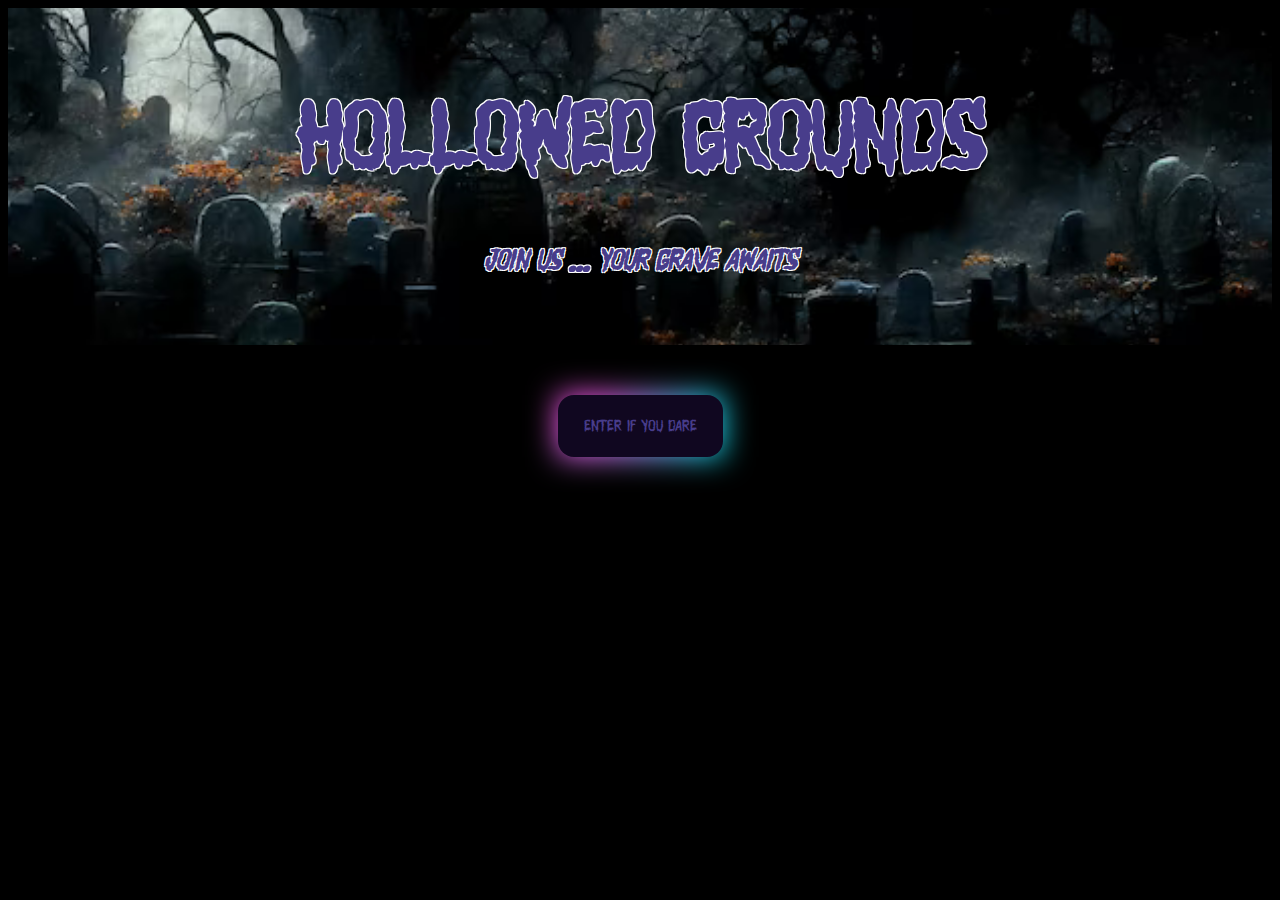
==== index.html @ 54d5e940 "main page, button, etc" ====
<!DOCTYPE html>
<html lang="en">
<head>
    <meta charset="UTF-8">
    <meta name="viewport" content="width=device-width, initial-scale=1.0">
    <title>Hollowed Grounds</title>
    <link rel="stylesheet" type="text/css" href="./assets/style.css" />
</head>
<body>
    <div class="header">
        <br />
        <br />
        <br />
        <br />
        <h1>Hol<span id="spacer-dot">.</span>lowed Grounds</h1>
        <h3>Join us <span id="periods">...</span> your grave awaits</h3>
        <br />
        <br />
    </div>

    <div class="enter-graveyard">
        <button id="enter-button">Enter if you Dare</button>
    </div>
</body>
</html>
---- assets/style.css ----
@font-face {
    font-family: 'SlimeFont'; 
    src: url('./fonts/slimeFont.otf') format('woff2'); /* Modern browsers */
   
  }

body {
    background-color: black;
    
}


.header {
    background-image: url('./images/graveyard.png');
    align-items: center;
    justify-content: center;
    text-align: center;
    background-size: cover;
    background-position: 50%;
    margin-bottom: 50px;
}



h1 {
    font-family: 'SlimeFont';
    font-size: 100px;
    font-weight: bold;
    color: darkslateblue;
    text-align: center;
    justify-content: center;
    margin-bottom: 1px;
    margin-top: 0px;
    text-shadow: 
        -1px -1px 0 #ffffff, /* Top-left shadow (adjust offsets and color) */
         1px -1px 0 #ffffff, /* Top-right shadow (adjust offsets and color) */
        -1px  1px 0 #ffffff, /* Bottom-left shadow (adjust offsets and color) */
         1px  1px 0 #ffffff; /* Bottom-right shadow (adjust offsets and color) */
}

h3 {
    font-family: 'SlimeFont';
    font-style: italic;
    color: darkslateblue;
    text-align: center;
    font-size: 30px;
    margin-bottom: 25px;
    text-shadow: 
        -1px -1px 0 #ffffff, /* Top-left shadow (adjust offsets and color) */
         1px -1px 0 #ffffff, /* Top-right shadow (adjust offsets and color) */
        -1px  1px 0 #ffffff, /* Bottom-left shadow (adjust offsets and color) */
         1px  1px 0 #ffffff; /* Bottom-right shadow (adjust offsets and color) */
}

#spacer-dot {
    font-size: 1px;
    color: darkslateblue;
}

#periods {
    font-family: "SlimeFont";
    font-size: 50px;

}

.enter-graveyard {
    display: flex;
    justify-content: center;
    align-items: center;
}

#enter-button {
    font-family: 'SlimeFont';
    width: 165px;
    height: 62px;
    cursor: pointer;
    color: darkslateblue;
    font-size: 17px;
    border-radius: 1rem;
    border: none;
    position: relative;
    background: #100720;
    transition: 0.1s;
}

#enter-button::after {
    content: '';
    width: 100%;
    height: 100%;
    background-image: radial-gradient(circle 
    farthest-corner at 10% 20%,
    rgba(255,94,247,1) 17.8%, rgba(2,245,255,1) 100.2%
    );
    filter: blur(15px);
    z-index: -1;
    position: absolute;
    left: 0;
    top: 0;
}

#enter-button:active {
    transform: scale(0.9) rotate(3deg);
    background: radial-gradient(circle
    farthest-corner at 10% 20%, rgba(255,94,247,1) 17.8%, rgba(2,245,255,1) 100.2%);
    transition: 0.5s;
}
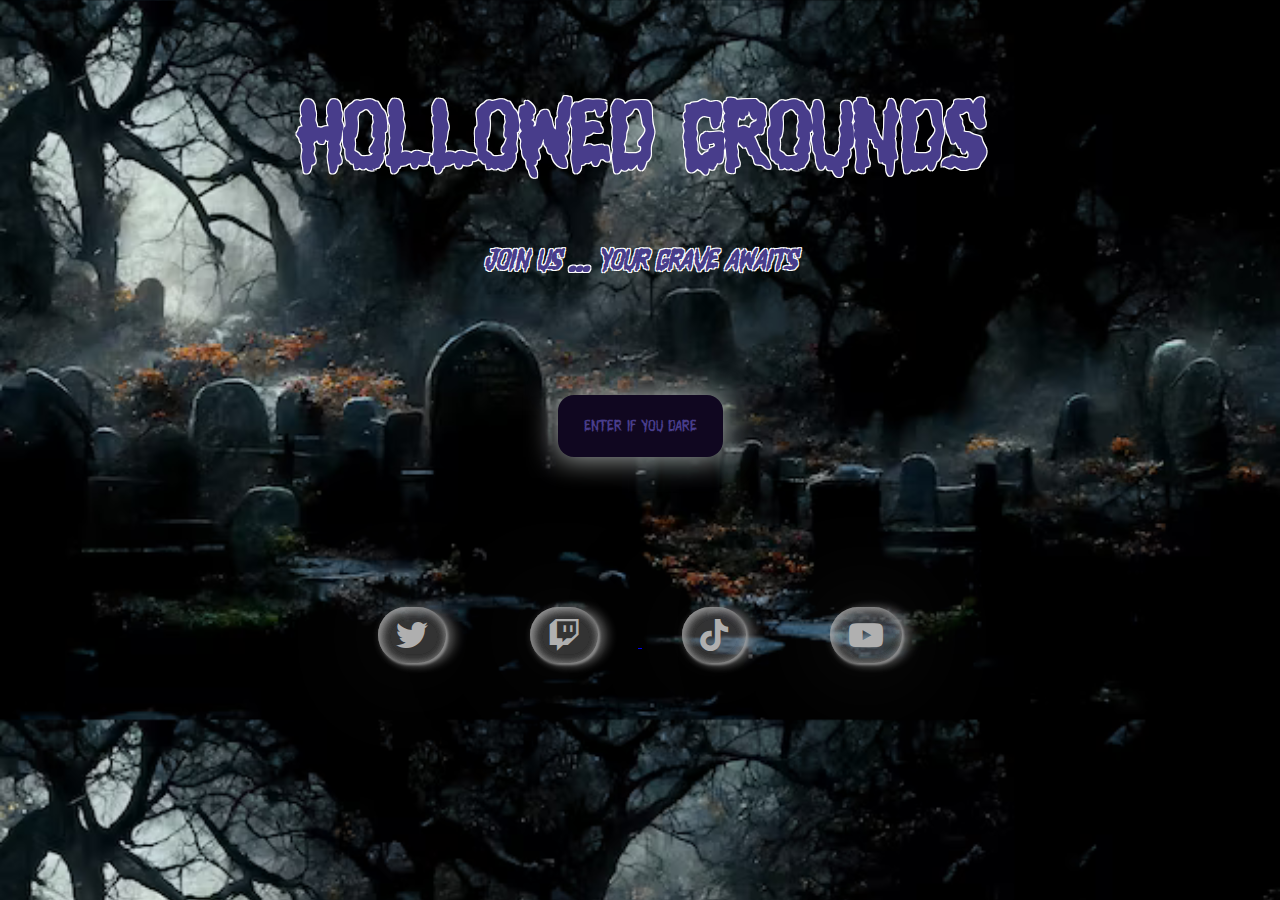
==== commit 804db760: "more main page edits" ====
--- a/index.html
+++ b/index.html
@@ -5,6 +5,8 @@
     <meta name="viewport" content="width=device-width, initial-scale=1.0">
     <title>Hollowed Grounds</title>
     <link rel="stylesheet" type="text/css" href="./assets/style.css" />
+    <link rel="stylesheet" href="https://cdnjs.cloudflare.com/ajax/libs/font-awesome/6.4.0/css/all.min.css" />
+    
 </head>
 <body>
     <div class="header">
@@ -12,7 +14,8 @@
         <br />
         <br />
         <br />
-        <h1>Hol<span id="spacer-dot">.</span>lowed Grounds</h1>
+        <h1>Hol<span id="spacer-dot">.</span>lowed Grounds</h1> 
+        <!-- the above span prevents the two L's from overlapping -->
         <h3>Join us <span id="periods">...</span> your grave awaits</h3>
         <br />
         <br />
@@ -21,5 +24,15 @@
     <div class="enter-graveyard">
         <button id="enter-button">Enter if you Dare</button>
     </div>
+
+
+    <div class="footer">
+        <i class="fa-brands fa-twitter" id='twitter' style="color: #b0b0b0;"></i>
+        <a href="https://www.twitch.tv/hollowedgrounds" target="_blank">
+            <i class="fa-brands fa-twitch" id='twitch' style="color: #b0b0b0;"></i>
+        </a>
+        <i class="fa-brands fa-tiktok" id='tiktok' style="color: #b0b0b0;"></i>
+        <i class="fa-brands fa-youtube" id='youtube' style="color: #b0b0b0;"></i>
+    </div>
 </body>
 </html>--- a/assets/style.css
+++ b/assets/style.css
@@ -5,22 +5,26 @@
   }
 
 body {
-    background-color: black;
-    
+    /* background-color: black; */
+    background-image: url('./images/graveyard.png');
+    background-size: cover;
+    text-align: center;
+    justify-content: center;
 }
 
 
 .header {
-    background-image: url('./images/graveyard.png');
+    
     align-items: center;
     justify-content: center;
     text-align: center;
-    background-size: cover;
-    background-position: 50%;
     margin-bottom: 50px;
 }
 
-
+.footer {
+    /* width: 100px; */
+    margin-top: 150px;
+}
 
 h1 {
     font-family: 'SlimeFont';
@@ -89,7 +93,7 @@
     height: 100%;
     background-image: radial-gradient(circle 
     farthest-corner at 10% 20%,
-    rgba(255,94,247,1) 17.8%, rgba(2,245,255,1) 100.2%
+    rgb(187, 192, 191) 17.8%, rgba(187, 192, 191) 100.2%
     );
     filter: blur(15px);
     z-index: -1;
@@ -101,6 +105,54 @@
 #enter-button:active {
     transform: scale(0.9) rotate(3deg);
     background: radial-gradient(circle
-    farthest-corner at 10% 20%, rgba(255,94,247,1) 17.8%, rgba(2,245,255,1) 100.2%);
+    farthest-corner at 10% 20%, rgb(187, 192, 191) 17.8%, rgba(187, 192, 1191) 100.2%);
     transition: 0.5s;
 }
+
+#youtube, #twitch, #twitter, #tiktok {
+    font-size: 2em; /* Increase the font size for larger icons */
+    background-color: rgba(255, 255, 255, 0.2); /* Smoky-white background */
+    color: #0072ff; /* Set the icon color to neon blue */
+    border-radius: 29px;
+    padding: 12px 18px; /* Decreased padding for closer icon to border */
+    margin: 0 40px;
+    animation: animate 3s linear infinite;
+    text-shadow: 0 0 100px rgba(169, 169, 169, 0.8), 0 0 200px rgba(105, 105, 105, 0.6), 0 0 300px rgba(192, 192, 192, 0.4), 0 0 400px rgba(169, 169, 169, 0.2); /* Light gray to dark gray to dark white colors */
+    box-shadow: 2px 2px 2px rgba(169, 169, 169, 0.4), 10px 1px 12px rgba(169, 169, 169, 0.4), 2px 2px 10px rgba(169, 169, 169, 0.4),
+        2px 2px 3px rgba(169, 169, 169, 0.4), inset 2px 2px 10px rgba(169, 169, 169, 0.4),
+        inset 2px 2px 10px rgba(169, 169, 169, 0.4), inset 2px 2px 10px rgba(169, 169, 169, 0.4), inset 2px 2px 10px rgba(169, 169, 169, 0.4); /* Reduced prominence shadow effect */
+    cursor: pointer;
+}
+
+#twitter {
+    animation-delay: 0.3s;
+}
+
+#twitch {
+    animation-delay: 0.7s;
+}
+
+#youtube {
+    animation-delay: 0.1s;
+}
+
+#tiktok {
+    animation-delay: 0.4s;
+}
+
+@keyframes animate {
+    0% {
+        text-shadow: 0 0 100px rgba(169, 169, 169, 0.8), 0 0 200px rgba(105, 105, 105, 0.6), 0 0 300px rgba(192, 192, 192, 0.4), 0 0 400px rgba(169, 169, 169, 0.2); /* Starting colors (light gray) */
+    }
+    100% {
+        text-shadow: 0 0 100px white, 0 0 200px whitesmoke, 0 0 300px lightgray, 0 0 400px white; /* Ending colors (dark gray to dark white) */
+    }
+}
+
+
+
+
+
+
+
+
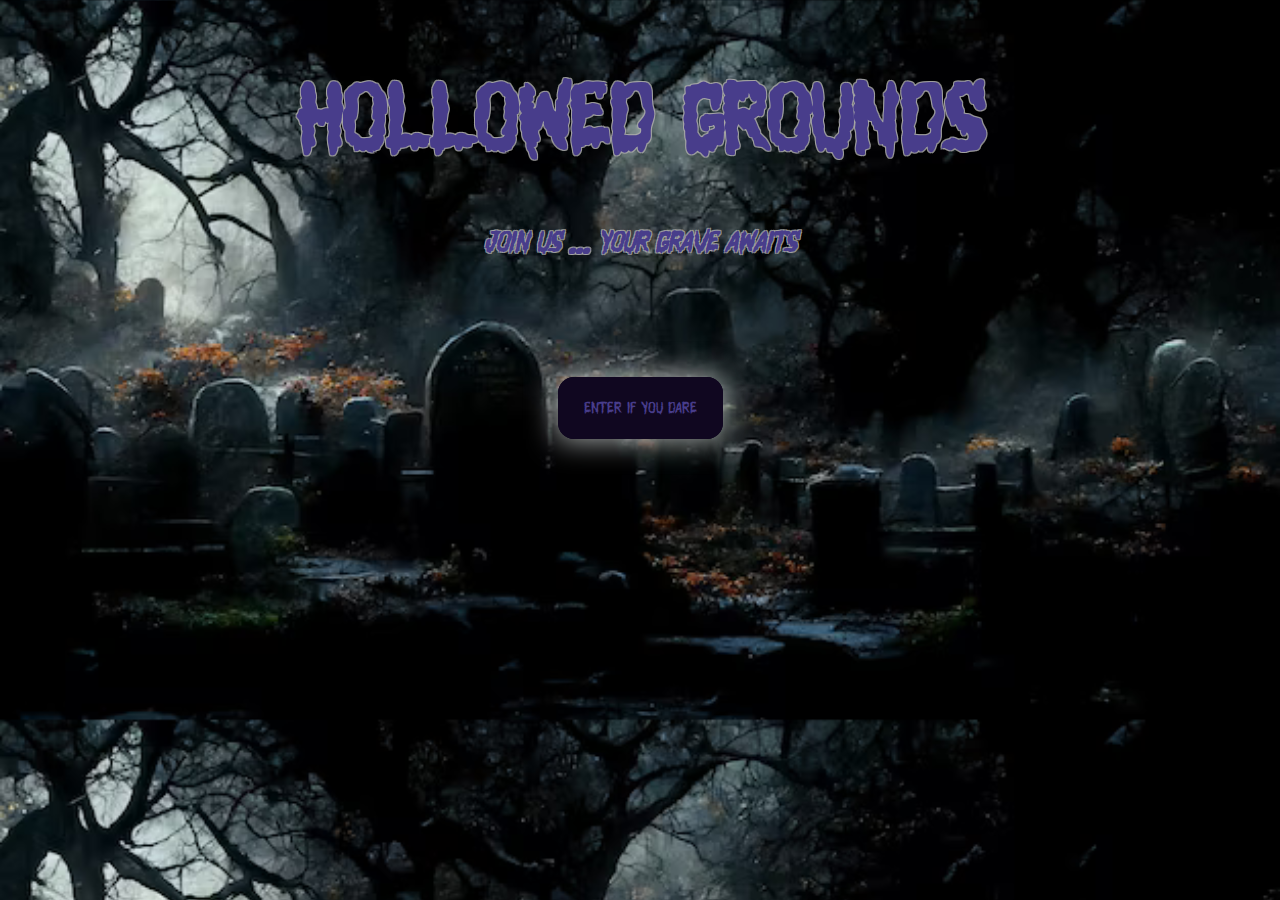
==== commit 2635e1fe: "added more content to new homepage" ====
--- a/index.html
+++ b/index.html
@@ -1,38 +1,33 @@
 <!DOCTYPE html>
 <html lang="en">
-<head>
-    <meta charset="UTF-8">
-    <meta name="viewport" content="width=device-width, initial-scale=1.0">
+  <head>
+    <meta charset="UTF-8" />
+    <meta name="viewport" content="width=device-width, initial-scale=1.0" />
     <title>Hollowed Grounds</title>
     <link rel="stylesheet" type="text/css" href="./assets/style.css" />
-    <link rel="stylesheet" href="https://cdnjs.cloudflare.com/ajax/libs/font-awesome/6.4.0/css/all.min.css" />
-    
-</head>
-<body>
+    <link
+      rel="stylesheet"
+      href="https://cdnjs.cloudflare.com/ajax/libs/font-awesome/6.4.0/css/all.min.css"
+    />
+  </head>
+
+  <body>
     <div class="header">
-        <br />
-        <br />
-        <br />
-        <br />
-        <h1>Hol<span id="spacer-dot">.</span>lowed Grounds</h1> 
-        <!-- the above span prevents the two L's from overlapping -->
-        <h3>Join us <span id="periods">...</span> your grave awaits</h3>
-        <br />
-        <br />
+      <br />
+      <br />
+      <br />
+      <h1>Hol<span id="spacer-dot">.</span>lowed Grounds</h1>
+      <!-- the above span prevents the two L's from overlapping -->
+      <h3>Join us <span id="periods">...</span> your grave awaits</h3>
+      <br />
+      <br />
     </div>
 
     <div class="enter-graveyard">
+      <a href="./homepage.html" id="enter-button-anchor">
         <button id="enter-button">Enter if you Dare</button>
+      </a>
     </div>
-
-
-    <div class="footer">
-        <i class="fa-brands fa-twitter" id='twitter' style="color: #b0b0b0;"></i>
-        <a href="https://www.twitch.tv/hollowedgrounds" target="_blank">
-            <i class="fa-brands fa-twitch" id='twitch' style="color: #b0b0b0;"></i>
-        </a>
-        <i class="fa-brands fa-tiktok" id='tiktok' style="color: #b0b0b0;"></i>
-        <i class="fa-brands fa-youtube" id='youtube' style="color: #b0b0b0;"></i>
-    </div>
-</body>
-</html>+    <script src="./assets/script.js"></script>
+  </body>
+</html>
--- a/assets/style.css
+++ b/assets/style.css
@@ -5,7 +5,6 @@
   }
 
 body {
-    /* background-color: black; */
     background-image: url('./images/graveyard.png');
     background-size: cover;
     text-align: center;
@@ -36,10 +35,10 @@
     margin-bottom: 1px;
     margin-top: 0px;
     text-shadow: 
-        -1px -1px 0 #ffffff, /* Top-left shadow (adjust offsets and color) */
-         1px -1px 0 #ffffff, /* Top-right shadow (adjust offsets and color) */
-        -1px  1px 0 #ffffff, /* Bottom-left shadow (adjust offsets and color) */
-         1px  1px 0 #ffffff; /* Bottom-right shadow (adjust offsets and color) */
+        -1px -1px 0 rgba(169, 169, 169, 0.8), /* Top-left shadow (adjust offsets and color) */
+         1px -1px 0 rgba(169, 169, 169, 0.8), /* Top-right shadow (adjust offsets and color) */
+        -1px  1px 0 rgba(169, 169, 169, 0.8), /* Bottom-left shadow (adjust offsets and color) */
+         1px  1px 0 rgba(169, 169, 169, 0.8); /* Bottom-right shadow (adjust offsets and color) */
 }
 
 h3 {
@@ -50,10 +49,10 @@
     font-size: 30px;
     margin-bottom: 25px;
     text-shadow: 
-        -1px -1px 0 #ffffff, /* Top-left shadow (adjust offsets and color) */
-         1px -1px 0 #ffffff, /* Top-right shadow (adjust offsets and color) */
-        -1px  1px 0 #ffffff, /* Bottom-left shadow (adjust offsets and color) */
-         1px  1px 0 #ffffff; /* Bottom-right shadow (adjust offsets and color) */
+        -1px -1px 0 rgba(169, 169, 169, 0.8), /* Top-left shadow (adjust offsets and color) */
+         1px -1px 0 rgba(169, 169, 169, 0.8), /* Top-right shadow (adjust offsets and color) */
+        -1px  1px 0 rgba(169, 169, 169, 0.8), /* Bottom-left shadow (adjust offsets and color) */
+         1px  1px 0 rgba(169, 169, 169, 0.8); /* Bottom-right shadow (adjust offsets and color) */
 }
 
 #spacer-dot {
@@ -67,6 +66,10 @@
 
 }
 
+a {
+    width: 2em;
+}
+
 .enter-graveyard {
     display: flex;
     justify-content: center;
@@ -74,6 +77,21 @@
 }
 
 #enter-button {
+    font-family: 'SlimeFont';
+    width: 165px;
+    height: 62px;
+    cursor: pointer;
+    color: darkslateblue;
+    font-size: 17px;
+    border-radius: 1rem;
+    border: none;
+    position: relative;
+    background: #100720;
+    transition: 0.1s;
+    
+}
+
+#enter-button-anchor {
     font-family: 'SlimeFont';
     width: 165px;
     height: 62px;
@@ -109,7 +127,7 @@
     transition: 0.5s;
 }
 
-#youtube, #twitch, #twitter, #tiktok {
+#youtube, #twitch, #facebook, #tiktok {
     font-size: 2em; /* Increase the font size for larger icons */
     background-color: rgba(255, 255, 255, 0.2); /* Smoky-white background */
     color: #0072ff; /* Set the icon color to neon blue */
@@ -151,8 +169,127 @@
 
 
 
-
-
-
-
-
+header {
+    background-color: transparent;
+    color: darkslateblue;
+    padding: 10px 0;
+    text-align: center;
+    text-shadow: 
+        -1px -1px 0 rgba(169, 169, 169, 0.8), /* Top-left shadow (adjust offsets and color) */
+         1px -1px 0 rgba(169, 169, 169, 0.8), /* Top-right shadow (adjust offsets and color) */
+        -1px  1px 0 rgba(169, 169, 169, 0.8), /* Bottom-left shadow (adjust offsets and color) */
+         1px  1px 0 rgba(169, 169, 169, 0.8); /* Bottom-right shadow (adjust offsets and color) */
+}
+
+.navbar {
+    font-family: 'SlimeFont';
+    display: flex;
+    justify-content: right;
+    align-items: center;
+    padding: 0 20px;
+    color: darkslateblue;
+}
+
+.logo {
+    font-size: 24px;
+    margin: 0;
+}
+
+.menu-button {
+    background: none;
+    border: none;
+    color: darkslateblue;
+    font-size: 24px;
+    cursor: pointer;
+}
+
+#menu-button-show {
+    display: inline;
+    background: none;
+    border: none;
+    color: darkslateblue;
+    font-size: 24px;
+    cursor: pointer;
+}
+
+#menu-button-hide {
+    display: none;
+    background: none;
+    border: none;
+    color: darkslateblue;
+    font-size: 24px;
+    cursor: pointer;
+}
+
+.nav-links {
+    list-style: none;
+    margin: 0;
+    padding: 0;
+    display: flex;
+}
+
+.nav-links li {
+    margin-right: 20px;
+}
+
+.nav-links a {
+    text-decoration: none;
+    color: darkslateblue;
+    font-size: 18px;
+    
+    
+}
+
+/* Media query for mobile responsiveness */
+@media (max-width: 768px) {
+    .menu-button {
+        display: block;
+    }
+    .nav-links {
+        display: none;
+        flex-direction: column;
+        position: absolute;
+        top: 60px;
+        left: 0;
+        background-color: #333;
+        width: 100%;
+        z-index: 1;
+    }
+    .nav-links.active {
+        display: flex;
+    }
+}
+
+
+#homepage-tagline {
+    font-family: 'SlimeFont';
+    font-size: 100px;
+    font-weight: bold;
+    color: darkslateblue;
+    text-align: center;
+    justify-content: center;
+    margin-bottom: 1px;
+    margin-top: 0px;
+    text-shadow: 
+        -1px -1px 0 rgba(169, 169, 169, 0.8), /* Top-left shadow (adjust offsets and color) */
+         1px -1px 0 rgba(169, 169, 169, 0.8), /* Top-right shadow (adjust offsets and color) */
+        -1px  1px 0 rgba(169, 169, 169, 0.8), /* Bottom-left shadow (adjust offsets and color) */
+         1px  1px 0 rgba(169, 169, 169, 0.8); /* Bottom-right shadow (adjust offsets and color) */
+}
+
+#homepage-subtext {
+    font-family: 'SlimeFont';
+    font-size: 25px;
+    font-style: italic;
+    color: darkslateblue;
+    text-align: center;
+    justify-content: center;
+    margin-bottom: 1px;
+    margin-top: 0px;
+    text-shadow: 
+        -1px -1px 0 rgba(169, 169, 169, 0.8), /* Top-left shadow (adjust offsets and color) */
+         1px -1px 0 rgba(169, 169, 169, 0.8), /* Top-right shadow (adjust offsets and color) */
+        -1px  1px 0 rgba(169, 169, 169, 0.8), /* Bottom-left shadow (adjust offsets and color) */
+         1px  1px 0 rgba(169, 169, 169, 0.8); /* Bottom-right shadow (adjust offsets and color) */
+}
+
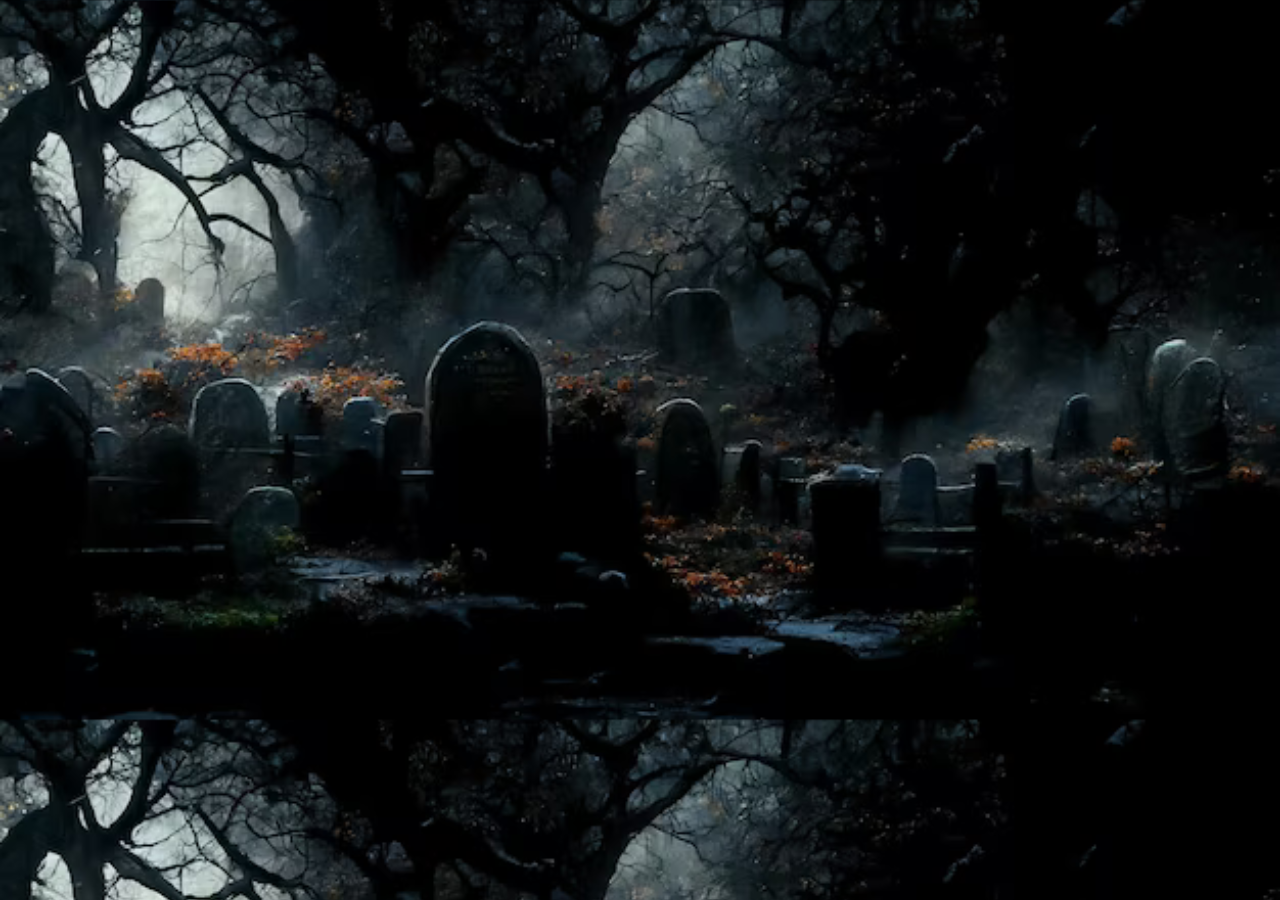
==== commit 3bcf5fa8: "structure and organization" ====
--- a/index.html
+++ b/index.html
@@ -11,7 +11,7 @@
     />
   </head>
 
-  <body>
+  <body class="index-body">
     <div class="header">
       <br />
       <br />
@@ -24,7 +24,7 @@
     </div>
 
     <div class="enter-graveyard">
-      <a href="./homepage.html" id="enter-button-anchor">
+      <a href="./pages/homepage.html" id="enter-button-anchor">
         <button id="enter-button">Enter if you Dare</button>
       </a>
     </div>
--- a/assets/style.css
+++ b/assets/style.css
@@ -1,32 +1,121 @@
 @font-face {
-    font-family: 'SlimeFont'; 
-    src: url('./fonts/slimeFont.otf') format('woff2'); /* Modern browsers */
-   
-  }
-
-body {
-    background-image: url('./images/graveyard.png');
+  font-family: "SlimeFont";
+  src: url("./fonts/slimeFont.otf") format("woff2"); /* Modern browsers */
+}
+
+@media screen and (min-width: 768px) {
+  .index-body {
+    background-image: url("./images/graveyard.png");
     background-size: cover;
     text-align: center;
     justify-content: center;
-}
-
-
-.header {
-    
+    opacity: 0; /* Start with 0% opacity */
+    animation: fadeIn 1s ease-in-out forwards; /* Apply the animation */
+  }
+
+  @keyframes fadeIn {
+    0% {
+      opacity: 0; /* Start with 0% opacity */
+    }
+    100% {
+      opacity: 1; /* End with 100% opacity */
+    }
+  }
+
+  .events-body {
+    background-image: url("./images/events-bg.jpeg");
+    background-size: cover;
+
+    text-align: center;
+    justify-content: center;
+
+    opacity: 0; /* Start with 0% opacity */
+    animation: fadeIn 1s ease-in-out forwards; /* Apply the animation */
+  }
+
+  @keyframes fadeIn {
+    0% {
+      opacity: 0; /* Start with 0% opacity */
+    }
+    100% {
+      opacity: 1; /* End with 100% opacity */
+    }
+  }
+
+  .homepage-body {
+    background-image: url("./images/homepage-bg.jpg");
+    background-size: cover;
+
+    text-align: center;
+    justify-content: center;
+    opacity: 0; /* Start with 0% opacity */
+    animation: fadeIn 1s ease-in-out forwards; /* Apply the animation */
+  }
+
+  @keyframes fadeIn {
+    0% {
+      opacity: 0; /* Start with 0% opacity */
+    }
+    100% {
+      opacity: 1; /* End with 100% opacity */
+    }
+  }
+
+  .contact-body {
+    background-image: url("./images/contact-bg.png");
+    background-size: cover;
+
+    text-align: center;
+    justify-content: center;
+    opacity: 0; /* Start with 0% opacity */
+    animation: fadeIn 1s ease-in-out forwards; /* Apply the animation */
+  }
+
+  @keyframes fadeIn {
+    0% {
+      opacity: 0; /* Start with 0% opacity */
+    }
+    100% {
+      opacity: 1; /* End with 100% opacity */
+    }
+  }
+
+  .about-body {
+    background-image: url("./images/about-bg.jpg");
+    background-size: cover;
+
+    text-align: center;
+    justify-content: center;
+    opacity: 0; /* Start with 0% opacity */
+    animation: fadeIn 1s ease-in-out forwards; /* Apply the animation */
+  }
+
+  @keyframes fadeIn {
+    0% {
+      opacity: 0; /* Start with 0% opacity */
+    }
+    100% {
+      opacity: 1; /* End with 100% opacity */
+    }
+  }
+
+  .header {
     align-items: center;
     justify-content: center;
     text-align: center;
     margin-bottom: 50px;
-}
-
-.footer {
+  }
+
+  .footer {
     /* width: 100px; */
     margin-top: 150px;
-}
-
-h1 {
-    font-family: 'SlimeFont';
+    position: absolute;
+    bottom: 100px;
+    right: 35%;
+  }
+
+  h1 {
+    font-family: "SlimeFont";
     font-size: 100px;
     font-weight: bold;
     color: darkslateblue;
@@ -34,50 +123,49 @@
     justify-content: center;
     margin-bottom: 1px;
     margin-top: 0px;
-    text-shadow: 
-        -1px -1px 0 rgba(169, 169, 169, 0.8), /* Top-left shadow (adjust offsets and color) */
-         1px -1px 0 rgba(169, 169, 169, 0.8), /* Top-right shadow (adjust offsets and color) */
-        -1px  1px 0 rgba(169, 169, 169, 0.8), /* Bottom-left shadow (adjust offsets and color) */
-         1px  1px 0 rgba(169, 169, 169, 0.8); /* Bottom-right shadow (adjust offsets and color) */
-}
-
-h3 {
-    font-family: 'SlimeFont';
+    text-shadow: -1px -1px 0 rgba(169, 169, 169, 0.8),
+      /* Top-left shadow (adjust offsets and color) */ 1px -1px 0 rgba(169, 169, 169, 0.8),
+      /* Top-right shadow (adjust offsets and color) */ -1px 1px 0 rgba(169, 169, 169, 0.8),
+      /* Bottom-left shadow (adjust offsets and color) */ 1px 1px 0
+        rgba(169, 169, 169, 0.8); /* Bottom-right shadow (adjust offsets and color) */
+  }
+
+  h3 {
+    font-family: "SlimeFont";
     font-style: italic;
     color: darkslateblue;
     text-align: center;
     font-size: 30px;
     margin-bottom: 25px;
-    text-shadow: 
-        -1px -1px 0 rgba(169, 169, 169, 0.8), /* Top-left shadow (adjust offsets and color) */
-         1px -1px 0 rgba(169, 169, 169, 0.8), /* Top-right shadow (adjust offsets and color) */
-        -1px  1px 0 rgba(169, 169, 169, 0.8), /* Bottom-left shadow (adjust offsets and color) */
-         1px  1px 0 rgba(169, 169, 169, 0.8); /* Bottom-right shadow (adjust offsets and color) */
-}
-
-#spacer-dot {
+    text-shadow: -1px -1px 0 rgba(169, 169, 169, 0.8),
+      /* Top-left shadow (adjust offsets and color) */ 1px -1px 0 rgba(169, 169, 169, 0.8),
+      /* Top-right shadow (adjust offsets and color) */ -1px 1px 0 rgba(169, 169, 169, 0.8),
+      /* Bottom-left shadow (adjust offsets and color) */ 1px 1px 0
+        rgba(169, 169, 169, 0.8); /* Bottom-right shadow (adjust offsets and color) */
+  }
+
+  #spacer-dot {
     font-size: 1px;
     color: darkslateblue;
-}
-
-#periods {
+  }
+
+  #periods {
     font-family: "SlimeFont";
     font-size: 50px;
-
-}
-
-a {
+  }
+
+  a {
     width: 2em;
-}
-
-.enter-graveyard {
+  }
+
+  .enter-graveyard {
     display: flex;
     justify-content: center;
     align-items: center;
-}
-
-#enter-button {
-    font-family: 'SlimeFont';
+  }
+
+  #enter-button {
+    font-family: "SlimeFont";
     width: 165px;
     height: 62px;
     cursor: pointer;
@@ -88,11 +176,10 @@
     position: relative;
     background: #100720;
     transition: 0.1s;
-    
-}
-
-#enter-button-anchor {
-    font-family: 'SlimeFont';
+  }
+
+  #enter-button-anchor {
+    font-family: "SlimeFont";
     width: 165px;
     height: 62px;
     cursor: pointer;
@@ -103,145 +190,169 @@
     position: relative;
     background: #100720;
     transition: 0.1s;
-}
-
-#enter-button::after {
-    content: '';
+  }
+
+  #enter-button::after {
+    content: "";
     width: 100%;
     height: 100%;
-    background-image: radial-gradient(circle 
-    farthest-corner at 10% 20%,
-    rgb(187, 192, 191) 17.8%, rgba(187, 192, 191) 100.2%
+    background-image: radial-gradient(
+      circle farthest-corner at 10% 20%,
+      rgb(187, 192, 191) 17.8%,
+      rgba(187, 192, 191) 100.2%
     );
     filter: blur(15px);
     z-index: -1;
     position: absolute;
     left: 0;
     top: 0;
-}
-
-#enter-button:active {
+  }
+
+  #enter-button:active {
     transform: scale(0.9) rotate(3deg);
-    background: radial-gradient(circle
-    farthest-corner at 10% 20%, rgb(187, 192, 191) 17.8%, rgba(187, 192, 1191) 100.2%);
+    background: radial-gradient(
+      circle farthest-corner at 10% 20%,
+      rgb(187, 192, 191) 17.8%,
+      rgba(187, 192, 1191) 100.2%
+    );
     transition: 0.5s;
-}
-
-#youtube, #twitch, #facebook, #tiktok {
+  }
+
+  #youtube,
+  #twitch,
+  #facebook,
+  #tiktok {
     font-size: 2em; /* Increase the font size for larger icons */
     background-color: rgba(255, 255, 255, 0.2); /* Smoky-white background */
-    color: #0072ff; /* Set the icon color to neon blue */
+
     border-radius: 29px;
     padding: 12px 18px; /* Decreased padding for closer icon to border */
     margin: 0 40px;
     animation: animate 3s linear infinite;
-    text-shadow: 0 0 100px rgba(169, 169, 169, 0.8), 0 0 200px rgba(105, 105, 105, 0.6), 0 0 300px rgba(192, 192, 192, 0.4), 0 0 400px rgba(169, 169, 169, 0.2); /* Light gray to dark gray to dark white colors */
-    box-shadow: 2px 2px 2px rgba(169, 169, 169, 0.4), 10px 1px 12px rgba(169, 169, 169, 0.4), 2px 2px 10px rgba(169, 169, 169, 0.4),
-        2px 2px 3px rgba(169, 169, 169, 0.4), inset 2px 2px 10px rgba(169, 169, 169, 0.4),
-        inset 2px 2px 10px rgba(169, 169, 169, 0.4), inset 2px 2px 10px rgba(169, 169, 169, 0.4), inset 2px 2px 10px rgba(169, 169, 169, 0.4); /* Reduced prominence shadow effect */
+    text-shadow: 0 0 100px hsl(0, 1%, 25%), 0 0 200px hsl(0, 1%, 25%),
+      0 0 300px hsl(0, 1%, 25%), 0 0 400px hsl(0, 1%, 25%); /* Light gray to dark gray to dark white colors */
+    box-shadow: 2px 2px 2px hsl(0, 1%, 25%), 10px 1px 12px hsl(0, 1%, 25%),
+      2px 2px 10px hsl(0, 1%, 25%), 2px 2px 3px hsl(0, 1%, 25%),
+      inset 2px 2px 10px hsl(0, 1%, 25%), inset 2px 2px 10px hsl(0, 1%, 25%),
+      inset 2px 2px 10px hsl(0, 1%, 25%), inset 2px 2px 10px hsl(0, 1%, 25%); /* Reduced prominence shadow effect */
     cursor: pointer;
-}
-
-#twitter {
+  }
+
+  #youtube:hover,
+  #twitch:hover,
+  #facebook:hover,
+  #tiktok:hover {
+    font-size: 2.5em; /* Increase the font size for larger icons */
+    background-color: rgba(255, 255, 255, 0.2); /* Smoky-white background */
+
+    border-radius: 29px;
+    padding: 12px 18px; /* Decreased padding for closer icon to border */
+    margin: 0 40px;
+    animation: animate 3s linear infinite;
+    text-shadow: 0 0 100px hsl(0, 1%, 25%), 0 0 200px hsl(0, 1%, 25%),
+      0 0 300px hsl(0, 1%, 25%), 0 0 400px hsl(0, 1%, 25%); /* Light gray to dark gray to dark white colors */
+    box-shadow: 2px 2px 2px hsl(0, 1%, 25%), 10px 1px 12px hsl(0, 1%, 25%),
+      2px 2px 10px hsl(0, 1%, 25%), 2px 2px 3px hsl(0, 1%, 25%),
+      inset 2px 2px 10px hsl(0, 1%, 25%), inset 2px 2px 10px hsl(0, 1%, 25%),
+      inset 2px 2px 10px hsl(0, 1%, 25%), inset 2px 2px 10px hsl(0, 1%, 25%); /* Reduced prominence shadow effect */
+    cursor: pointer;
+  }
+
+  #twitter {
     animation-delay: 0.3s;
-}
-
-#twitch {
+  }
+
+  #twitch {
     animation-delay: 0.7s;
-}
-
-#youtube {
+  }
+
+  #youtube {
     animation-delay: 0.1s;
-}
-
-#tiktok {
+  }
+
+  #tiktok {
     animation-delay: 0.4s;
-}
-
-@keyframes animate {
+  }
+
+  @keyframes animate {
     0% {
-        text-shadow: 0 0 100px rgba(169, 169, 169, 0.8), 0 0 200px rgba(105, 105, 105, 0.6), 0 0 300px rgba(192, 192, 192, 0.4), 0 0 400px rgba(169, 169, 169, 0.2); /* Starting colors (light gray) */
+      text-shadow: 0 0 100px rgba(169, 169, 169, 0.8),
+        0 0 200px rgba(105, 105, 105, 0.6), 0 0 300px rgba(192, 192, 192, 0.4),
+        0 0 400px rgba(169, 169, 169, 0.2); /* Starting colors (light gray) */
     }
     100% {
-        text-shadow: 0 0 100px white, 0 0 200px whitesmoke, 0 0 300px lightgray, 0 0 400px white; /* Ending colors (dark gray to dark white) */
-    }
-}
-
-
-
-header {
+      text-shadow: 0 0 100px white, 0 0 200px whitesmoke, 0 0 300px lightgray,
+        0 0 400px white; /* Ending colors (dark gray to dark white) */
+    }
+  }
+
+  header {
+    display: flex;
     background-color: transparent;
     color: darkslateblue;
     padding: 10px 0;
     text-align: center;
-    text-shadow: 
-        -1px -1px 0 rgba(169, 169, 169, 0.8), /* Top-left shadow (adjust offsets and color) */
-         1px -1px 0 rgba(169, 169, 169, 0.8), /* Top-right shadow (adjust offsets and color) */
-        -1px  1px 0 rgba(169, 169, 169, 0.8), /* Bottom-left shadow (adjust offsets and color) */
-         1px  1px 0 rgba(169, 169, 169, 0.8); /* Bottom-right shadow (adjust offsets and color) */
-}
-
-.navbar {
-    font-family: 'SlimeFont';
+    text-shadow: -1px -1px 0 rgba(169, 169, 169, 0.8),
+      /* Top-left shadow (adjust offsets and color) */ 1px -1px 0 rgba(169, 169, 169, 0.8),
+      /* Top-right shadow (adjust offsets and color) */ -1px 1px 0 rgba(169, 169, 169, 0.8),
+      /* Bottom-left shadow (adjust offsets and color) */ 1px 1px 0
+        rgba(169, 169, 169, 0.8); /* Bottom-right shadow (adjust offsets and color) */
+    justify-content: right;
+  }
+
+  .navbar {
+    font-family: "SlimeFont";
     display: flex;
     justify-content: right;
     align-items: center;
     padding: 0 20px;
     color: darkslateblue;
-}
-
-.logo {
+    font-weight: lighter;
+  }
+
+  .logo {
     font-size: 24px;
     margin: 0;
-}
-
-.menu-button {
+  }
+
+  .menu-button {
     background: none;
     border: none;
     color: darkslateblue;
     font-size: 24px;
     cursor: pointer;
-}
-
-#menu-button-show {
+  }
+
+  #menu-button-show {
     display: inline;
     background: none;
     border: none;
     color: darkslateblue;
     font-size: 24px;
     cursor: pointer;
-}
-
-#menu-button-hide {
+  }
+
+  #menu-button-hide {
     display: none;
     background: none;
     border: none;
     color: darkslateblue;
     font-size: 24px;
     cursor: pointer;
-}
-
-.nav-links {
+  }
+
+  .nav-links {
+    display: inline;
+    padding: 4px;
+    font-family: "SlimeFont";
     list-style: none;
-    margin: 0;
-    padding: 0;
-    display: flex;
-}
-
-.nav-links li {
-    margin-right: 20px;
-}
-
-.nav-links a {
     text-decoration: none;
     color: darkslateblue;
-    font-size: 18px;
-    
-    
-}
-
-/* Media query for mobile responsiveness */
-@media (max-width: 768px) {
+    justify-content: right;
+  }
+
+  /* Media query for mobile responsiveness */
+  /* @media (max-width: 768px) {
     .menu-button {
         display: block;
     }
@@ -258,11 +369,10 @@
     .nav-links.active {
         display: flex;
     }
-}
-
-
-#homepage-tagline {
-    font-family: 'SlimeFont';
+} */
+
+  #homepage-tagline {
+    font-family: "SlimeFont";
     font-size: 100px;
     font-weight: bold;
     color: darkslateblue;
@@ -270,15 +380,15 @@
     justify-content: center;
     margin-bottom: 1px;
     margin-top: 0px;
-    text-shadow: 
-        -1px -1px 0 rgba(169, 169, 169, 0.8), /* Top-left shadow (adjust offsets and color) */
-         1px -1px 0 rgba(169, 169, 169, 0.8), /* Top-right shadow (adjust offsets and color) */
-        -1px  1px 0 rgba(169, 169, 169, 0.8), /* Bottom-left shadow (adjust offsets and color) */
-         1px  1px 0 rgba(169, 169, 169, 0.8); /* Bottom-right shadow (adjust offsets and color) */
-}
-
-#homepage-subtext {
-    font-family: 'SlimeFont';
+    text-shadow: -1px -1px 0 rgba(169, 169, 169, 0.8),
+      /* Top-left shadow (adjust offsets and color) */ 1px -1px 0 rgba(169, 169, 169, 0.8),
+      /* Top-right shadow (adjust offsets and color) */ -1px 1px 0 rgba(169, 169, 169, 0.8),
+      /* Bottom-left shadow (adjust offsets and color) */ 1px 1px 0
+        rgba(169, 169, 169, 0.8); /* Bottom-right shadow (adjust offsets and color) */
+  }
+
+  #homepage-subtext {
+    font-family: "SlimeFont";
     font-size: 25px;
     font-style: italic;
     color: darkslateblue;
@@ -286,10 +396,608 @@
     justify-content: center;
     margin-bottom: 1px;
     margin-top: 0px;
-    text-shadow: 
-        -1px -1px 0 rgba(169, 169, 169, 0.8), /* Top-left shadow (adjust offsets and color) */
-         1px -1px 0 rgba(169, 169, 169, 0.8), /* Top-right shadow (adjust offsets and color) */
-        -1px  1px 0 rgba(169, 169, 169, 0.8), /* Bottom-left shadow (adjust offsets and color) */
-         1px  1px 0 rgba(169, 169, 169, 0.8); /* Bottom-right shadow (adjust offsets and color) */
+    text-shadow: -1px -1px 0 rgba(169, 169, 169, 0.8),
+      /* Top-left shadow (adjust offsets and color) */ 1px -1px 0 rgba(169, 169, 169, 0.8),
+      /* Top-right shadow (adjust offsets and color) */ -1px 1px 0 rgba(169, 169, 169, 0.8),
+      /* Bottom-left shadow (adjust offsets and color) */ 1px 1px 0
+        rgba(169, 169, 169, 0.8); /* Bottom-right shadow (adjust offsets and color) */
+  }
+
+  #about-text {
+    font-family: "SlimeFont";
+    font-size: 25px;
+    font-style: italic;
+    color: darkslateblue;
+    text-align: center;
+    justify-content: center;
+    margin-bottom: 1px;
+    margin-top: 50px;
+    text-shadow: -1px -1px 0 rgba(169, 169, 169, 0.8),
+      /* Top-left shadow (adjust offsets and color) */ 1px -1px 0 rgba(169, 169, 169, 0.8),
+      /* Top-right shadow (adjust offsets and color) */ -1px 1px 0 rgba(169, 169, 169, 0.8),
+      /* Bottom-left shadow (adjust offsets and color) */ 1px 1px 0
+        rgba(169, 169, 169, 0.8); /* Bottom-right shadow (adjust offsets and color) */
+  }
+
+  .not-ready-yet {
+    font-size: 100px;
+    color: white;
+  }
+
+  .contact-text {
+    color: darkslateblue;
+    text-shadow: -1px -1px 0 rgba(169, 169, 169, 0.8),
+      /* Top-left shadow (adjust offsets and color) */ 1px -1px 0 rgba(169, 169, 169, 0.8),
+      /* Top-right shadow (adjust offsets and color) */ -1px 1px 0 rgba(169, 169, 169, 0.8),
+      /* Bottom-left shadow (adjust offsets and color) */ 1px 1px 0
+        rgba(169, 169, 169, 0.8); /* Bottom-right shadow (adjust offsets and color) */
+  }
+
+  .contact-form {
+    background-color: transparent;
+    padding: 20px;
+    font-family: "SlimeFont";
+    font-size: 70px;
+    text-align: center;
+    color: darkslateblue;
+    text-shadow: -1px -1px 0 rgba(169, 169, 169, 0.8),
+      /* Top-left shadow (adjust offsets and color) */ 1px -1px 0 rgba(169, 169, 169, 0.8),
+      /* Top-right shadow (adjust offsets and color) */ -1px 1px 0 rgba(169, 169, 169, 0.8),
+      /* Bottom-left shadow (adjust offsets and color) */ 1px 1px 0
+        rgba(169, 169, 169, 0.8); /* Bottom-right shadow (adjust offsets and color) */
+  }
+
+  #contact-button,
+  #contact-button a {
+    font-family: "SlimeFont";
+    color: darkslateblue;
+    font-size: 75px;
+    width: 500px;
+    height: 150px;
+    background-color: transparent;
+    font-style: italic;
+    text-decoration: none;
+    text-shadow: -1px -1px 0 rgba(169, 169, 169, 0.8),
+      /* Top-left shadow (adjust offsets and color) */ 1px -1px 0 rgba(169, 169, 169, 0.8),
+      /* Top-right shadow (adjust offsets and color) */ -1px 1px 0 rgba(169, 169, 169, 0.8),
+      /* Bottom-left shadow (adjust offsets and color) */ 1px 1px 0
+        rgba(169, 169, 169, 0.8); /* Bottom-right shadow (adjust offsets and color) */
+    border-color: darkslateblue;
+  }
+
+  /* styles.css */
+
+  .speech-bubble {
+    opacity: 0; /* Start with 0% opacity */
+    animation: fadeIn 4s ease-in-out forwards; /* Apply the animation */
+    position: absolute;
+    right: 300px;
+  }
+
+  .bubble-text {
+    width: 100%;
+    font-family: "SlimeFont";
+    font-size: 40px;
+    opacity: 0; /* Start with 0% opacity */
+    animation: fadeIn 4s ease-in-out forwards; /* Apply the animation */
+    position: absolute;
+    right: 10px;
+    top: 40px;
+    color: #100720;
+  }
+
+  #contact-anchor {
+    text-decoration: none;
+  }
+
+  @keyframes fadeIn {
+    0% {
+      opacity: 0; /* Start with 0% opacity */
+    }
+    100% {
+      opacity: 1; /* End with 100% opacity */
+    }
+  }
+
+  .contact-footer {
+    /* width: 100px; */
+    margin-top: 150px;
+    position: absolute;
+    bottom: 90px;
+    right: 34%;
+  }
 }
 
+/* ----------------------------------------------------------------------------------------MOBILE LAYOUT--------------------------------------------------------------------*/
+
+@media screen and (max-width: 767px) {
+    .index-body {
+      background-image: url("./images/graveyard.png");
+      background-size: cover;
+      text-align: center;
+      justify-content: center;
+      opacity: 0; /* Start with 0% opacity */
+      animation: fadeIn 1s ease-in-out forwards; /* Apply the animation */
+    }
+  
+    @keyframes fadeIn {
+      0% {
+        opacity: 0; /* Start with 0% opacity */
+      }
+      100% {
+        opacity: 1; /* End with 100% opacity */
+      }
+    }
+  
+    .events-body {
+      background-image: url("./images/events-bg.jpeg");
+      background-size: cover;
+  
+      text-align: center;
+      justify-content: center;
+  
+      opacity: 0; /* Start with 0% opacity */
+      animation: fadeIn 1s ease-in-out forwards; /* Apply the animation */
+    }
+  
+    @keyframes fadeIn {
+      0% {
+        opacity: 0; /* Start with 0% opacity */
+      }
+      100% {
+        opacity: 1; /* End with 100% opacity */
+      }
+    }
+  
+    .homepage-body {
+      background-image: url("./images/homepage-bg.jpg");
+      background-size: cover;
+  
+      text-align: center;
+      justify-content: center;
+      opacity: 0; /* Start with 0% opacity */
+      animation: fadeIn 1s ease-in-out forwards; /* Apply the animation */
+    }
+  
+    @keyframes fadeIn {
+      0% {
+        opacity: 0; /* Start with 0% opacity */
+      }
+      100% {
+        opacity: 1; /* End with 100% opacity */
+      }
+    }
+  
+    .contact-body {
+      background-image: url("./images/mobile-contact-bg.jpg");
+      background-size: cover;
+      text-align: center;
+      justify-content: center;
+      opacity: 0; /* Start with 0% opacity */
+      animation: fadeIn 1s ease-in-out forwards; /* Apply the animation */
+    }
+  
+    @keyframes fadeIn {
+      0% {
+        opacity: 0; /* Start with 0% opacity */
+      }
+      100% {
+        opacity: 1; /* End with 100% opacity */
+      }
+    }
+  
+    .about-body {
+      background-image: url("./images/about-bg.jpg");
+      background-size: cover;
+  
+      text-align: center;
+      justify-content: center;
+      opacity: 0; /* Start with 0% opacity */
+      animation: fadeIn 1s ease-in-out forwards; /* Apply the animation */
+    }
+  
+    @keyframes fadeIn {
+      0% {
+        opacity: 0; /* Start with 0% opacity */
+      }
+      100% {
+        opacity: 1; /* End with 100% opacity */
+      }
+    }
+  
+    .header {
+      align-items: center;
+      justify-content: center;
+      text-align: center;
+      margin-bottom: 50px;
+    }
+  
+    .footer {
+      /* width: 100px; */
+      margin-top: 150px;
+      /* position: absolute;
+      bottom: 100px;
+      right: 35%; */
+    }
+  
+    h1 {
+      font-family: "SlimeFont";
+      font-size: 100px;
+      font-weight: bold;
+      color: darkslateblue;
+      text-align: center;
+      justify-content: center;
+      margin-bottom: 1px;
+      margin-top: 0px;
+      text-shadow: -1px -1px 0 rgba(169, 169, 169, 0.8),
+        /* Top-left shadow (adjust offsets and color) */ 1px -1px 0 rgba(169, 169, 169, 0.8),
+        /* Top-right shadow (adjust offsets and color) */ -1px 1px 0 rgba(169, 169, 169, 0.8),
+        /* Bottom-left shadow (adjust offsets and color) */ 1px 1px 0
+          rgba(169, 169, 169, 0.8); /* Bottom-right shadow (adjust offsets and color) */
+    }
+  
+    h3 {
+      font-family: "SlimeFont";
+      font-style: italic;
+      color: darkslateblue;
+      text-align: center;
+      font-size: 30px;
+      margin-bottom: 25px;
+      text-shadow: -1px -1px 0 rgba(169, 169, 169, 0.8),
+        /* Top-left shadow (adjust offsets and color) */ 1px -1px 0 rgba(169, 169, 169, 0.8),
+        /* Top-right shadow (adjust offsets and color) */ -1px 1px 0 rgba(169, 169, 169, 0.8),
+        /* Bottom-left shadow (adjust offsets and color) */ 1px 1px 0
+          rgba(169, 169, 169, 0.8); /* Bottom-right shadow (adjust offsets and color) */
+    }
+  
+    #spacer-dot {
+      font-size: 1px;
+      color: darkslateblue;
+    }
+  
+    #periods {
+      font-family: "SlimeFont";
+      font-size: 50px;
+    }
+  
+    a {
+      width: 2em;
+    }
+  
+    .enter-graveyard {
+      display: flex;
+      justify-content: center;
+      align-items: center;
+    }
+  
+    #enter-button {
+      font-family: "SlimeFont";
+      width: 165px;
+      height: 62px;
+      cursor: pointer;
+      color: darkslateblue;
+      font-size: 17px;
+      border-radius: 1rem;
+      border: none;
+      position: relative;
+      background: #100720;
+      transition: 0.1s;
+    }
+  
+    #enter-button-anchor {
+      font-family: "SlimeFont";
+      width: 165px;
+      height: 62px;
+      cursor: pointer;
+      color: darkslateblue;
+      font-size: 17px;
+      border-radius: 1rem;
+      border: none;
+      position: relative;
+      background: #100720;
+      transition: 0.1s;
+    }
+  
+    #enter-button::after {
+      content: "";
+      width: 100%;
+      height: 100%;
+      background-image: radial-gradient(
+        circle farthest-corner at 10% 20%,
+        rgb(187, 192, 191) 17.8%,
+        rgba(187, 192, 191) 100.2%
+      );
+      filter: blur(15px);
+      z-index: -1;
+      position: absolute;
+      left: 0;
+      top: 0;
+    }
+  
+    #enter-button:active {
+      transform: scale(0.9) rotate(3deg);
+      background: radial-gradient(
+        circle farthest-corner at 10% 20%,
+        rgb(187, 192, 191) 17.8%,
+        rgba(187, 192, 1191) 100.2%
+      );
+      transition: 0.5s;
+    }
+  
+    #youtube,
+    #twitch,
+    #facebook,
+    #tiktok {
+      font-size: 2em; /* Increase the font size for larger icons */
+      background-color: rgba(255, 255, 255, 0.2); /* Smoky-white background */
+  
+      border-radius: 29px;
+      padding: 12px 18px; /* Decreased padding for closer icon to border */
+      margin: 0 40px;
+      animation: animate 3s linear infinite;
+      text-shadow: 0 0 100px hsl(0, 1%, 25%), 0 0 200px hsl(0, 1%, 25%),
+        0 0 300px hsl(0, 1%, 25%), 0 0 400px hsl(0, 1%, 25%); /* Light gray to dark gray to dark white colors */
+      box-shadow: 2px 2px 2px hsl(0, 1%, 25%), 10px 1px 12px hsl(0, 1%, 25%),
+        2px 2px 10px hsl(0, 1%, 25%), 2px 2px 3px hsl(0, 1%, 25%),
+        inset 2px 2px 10px hsl(0, 1%, 25%), inset 2px 2px 10px hsl(0, 1%, 25%),
+        inset 2px 2px 10px hsl(0, 1%, 25%), inset 2px 2px 10px hsl(0, 1%, 25%); /* Reduced prominence shadow effect */
+      cursor: pointer;
+    }
+  
+    #youtube:hover,
+    #twitch:hover,
+    #facebook:hover,
+    #tiktok:hover {
+      font-size: 2.5em; /* Increase the font size for larger icons */
+      background-color: rgba(255, 255, 255, 0.2); /* Smoky-white background */
+  
+      border-radius: 29px;
+      padding: 12px 18px; /* Decreased padding for closer icon to border */
+      margin: 0 40px;
+      animation: animate 3s linear infinite;
+      text-shadow: 0 0 100px hsl(0, 1%, 25%), 0 0 200px hsl(0, 1%, 25%),
+        0 0 300px hsl(0, 1%, 25%), 0 0 400px hsl(0, 1%, 25%); /* Light gray to dark gray to dark white colors */
+      box-shadow: 2px 2px 2px hsl(0, 1%, 25%), 10px 1px 12px hsl(0, 1%, 25%),
+        2px 2px 10px hsl(0, 1%, 25%), 2px 2px 3px hsl(0, 1%, 25%),
+        inset 2px 2px 10px hsl(0, 1%, 25%), inset 2px 2px 10px hsl(0, 1%, 25%),
+        inset 2px 2px 10px hsl(0, 1%, 25%), inset 2px 2px 10px hsl(0, 1%, 25%); /* Reduced prominence shadow effect */
+      cursor: pointer;
+    }
+  
+    #twitter {
+      animation-delay: 0.3s;
+    }
+  
+    #twitch {
+      animation-delay: 0.7s;
+    }
+  
+    #youtube {
+      animation-delay: 0.1s;
+    }
+  
+    #tiktok {
+      animation-delay: 0.4s;
+    }
+  
+    @keyframes animate {
+      0% {
+        text-shadow: 0 0 100px rgba(169, 169, 169, 0.8),
+          0 0 200px rgba(105, 105, 105, 0.6), 0 0 300px rgba(192, 192, 192, 0.4),
+          0 0 400px rgba(169, 169, 169, 0.2); /* Starting colors (light gray) */
+      }
+      100% {
+        text-shadow: 0 0 100px white, 0 0 200px whitesmoke, 0 0 300px lightgray,
+          0 0 400px white; /* Ending colors (dark gray to dark white) */
+      }
+    }
+  
+    header {
+      display: flex;
+      background-color: transparent;
+      color: darkslateblue;
+      padding: 10px 0;
+      text-align: center;
+      text-shadow: -1px -1px 0 rgba(169, 169, 169, 0.8),
+        /* Top-left shadow (adjust offsets and color) */ 1px -1px 0 rgba(169, 169, 169, 0.8),
+        /* Top-right shadow (adjust offsets and color) */ -1px 1px 0 rgba(169, 169, 169, 0.8),
+        /* Bottom-left shadow (adjust offsets and color) */ 1px 1px 0
+          rgba(169, 169, 169, 0.8); /* Bottom-right shadow (adjust offsets and color) */
+      justify-content: right;
+    }
+  
+    .navbar {
+      font-family: "SlimeFont";
+      display: flex;
+      justify-content: right;
+      align-items: center;
+      padding: 0 20px;
+      color: darkslateblue;
+      font-weight: lighter;
+    }
+  
+    .logo {
+      font-size: 24px;
+      margin: 0;
+    }
+  
+    .menu-button {
+      background: none;
+      border: none;
+      color: darkslateblue;
+      font-size: 24px;
+      cursor: pointer;
+    }
+  
+    #menu-button-show {
+      display: inline;
+      background: none;
+      border: none;
+      color: darkslateblue;
+      font-size: 24px;
+      cursor: pointer;
+    }
+  
+    #menu-button-hide {
+      display: none;
+      background: none;
+      border: none;
+      color: darkslateblue;
+      font-size: 24px;
+      cursor: pointer;
+    }
+  
+    .nav-links {
+      display: inline;
+      padding: 4px;
+      font-family: "SlimeFont";
+      list-style: none;
+      text-decoration: none;
+      color: darkslateblue;
+      justify-content: right;
+    }
+  
+    
+  
+    #homepage-tagline {
+      font-family: "SlimeFont";
+      font-size: 100px;
+      font-weight: bold;
+      color: darkslateblue;
+      text-align: center;
+      justify-content: center;
+      margin-bottom: 1px;
+      margin-top: 0px;
+      text-shadow: -1px -1px 0 rgba(169, 169, 169, 0.8),
+        /* Top-left shadow (adjust offsets and color) */ 1px -1px 0 rgba(169, 169, 169, 0.8),
+        /* Top-right shadow (adjust offsets and color) */ -1px 1px 0 rgba(169, 169, 169, 0.8),
+        /* Bottom-left shadow (adjust offsets and color) */ 1px 1px 0
+          rgba(169, 169, 169, 0.8); /* Bottom-right shadow (adjust offsets and color) */
+    }
+  
+    #homepage-subtext {
+      font-family: "SlimeFont";
+      font-size: 25px;
+      font-style: italic;
+      color: darkslateblue;
+      text-align: center;
+      justify-content: center;
+      margin-bottom: 1px;
+      margin-top: 0px;
+      text-shadow: -1px -1px 0 rgba(169, 169, 169, 0.8),
+        /* Top-left shadow (adjust offsets and color) */ 1px -1px 0 rgba(169, 169, 169, 0.8),
+        /* Top-right shadow (adjust offsets and color) */ -1px 1px 0 rgba(169, 169, 169, 0.8),
+        /* Bottom-left shadow (adjust offsets and color) */ 1px 1px 0
+          rgba(169, 169, 169, 0.8); /* Bottom-right shadow (adjust offsets and color) */
+    }
+  
+    #about-text {
+      font-family: "SlimeFont";
+      font-size: 25px;
+      font-style: italic;
+      color: darkslateblue;
+      text-align: center;
+      justify-content: center;
+      margin-bottom: 1px;
+      margin-top: 50px;
+      text-shadow: -1px -1px 0 rgba(169, 169, 169, 0.8),
+        /* Top-left shadow (adjust offsets and color) */ 1px -1px 0 rgba(169, 169, 169, 0.8),
+        /* Top-right shadow (adjust offsets and color) */ -1px 1px 0 rgba(169, 169, 169, 0.8),
+        /* Bottom-left shadow (adjust offsets and color) */ 1px 1px 0
+          rgba(169, 169, 169, 0.8); /* Bottom-right shadow (adjust offsets and color) */
+    }
+  
+    .not-ready-yet {
+      font-size: 100px;
+      color: white;
+    }
+  
+    .contact-text {
+      color: darkslateblue;
+      text-shadow: -1px -1px 0 rgba(169, 169, 169, 0.8),
+        /* Top-left shadow (adjust offsets and color) */ 1px -1px 0 rgba(169, 169, 169, 0.8),
+        /* Top-right shadow (adjust offsets and color) */ -1px 1px 0 rgba(169, 169, 169, 0.8),
+        /* Bottom-left shadow (adjust offsets and color) */ 1px 1px 0
+          rgba(169, 169, 169, 0.8); /* Bottom-right shadow (adjust offsets and color) */
+    }
+  
+    .contact-form {
+      background-color: transparent;
+      padding: 20px;
+      font-family: "SlimeFont";
+      font-size: 70px;
+      text-align: center;
+      color: darkslateblue;
+      text-shadow: -1px -1px 0 rgba(169, 169, 169, 0.8),
+        /* Top-left shadow (adjust offsets and color) */ 1px -1px 0 rgba(169, 169, 169, 0.8),
+        /* Top-right shadow (adjust offsets and color) */ -1px 1px 0 rgba(169, 169, 169, 0.8),
+        /* Bottom-left shadow (adjust offsets and color) */ 1px 1px 0
+          rgba(169, 169, 169, 0.8); /* Bottom-right shadow (adjust offsets and color) */
+    }
+  
+    #contact-button,
+    #contact-button a {
+      font-family: "SlimeFont";
+      color: darkslateblue;
+      font-size: 75px;
+      width: 500px;
+      height: 150px;
+      background-color: transparent;
+      font-style: italic;
+      text-decoration: none;
+      text-shadow: -1px -1px 0 rgba(169, 169, 169, 0.8),
+        /* Top-left shadow (adjust offsets and color) */ 1px -1px 0 rgba(169, 169, 169, 0.8),
+        /* Top-right shadow (adjust offsets and color) */ -1px 1px 0 rgba(169, 169, 169, 0.8),
+        /* Bottom-left shadow (adjust offsets and color) */ 1px 1px 0
+          rgba(169, 169, 169, 0.8); /* Bottom-right shadow (adjust offsets and color) */
+      border-color: darkslateblue;
+    }
+  
+    /* styles.css */
+  
+    .speech-bubble {
+      opacity: 0; /* Start with 0% opacity */
+      animation: fadeIn 4s ease-in-out forwards; /* Apply the animation */
+    }
+
+    .speech-bubble img {
+        display: none;
+    }
+  
+    .bubble-text {
+      width: 100%;
+      font-family: "SlimeFont";
+      font-size: 30px;
+      opacity: 0; /* Start with 0% opacity */
+      animation: fadeIn 4s ease-in-out forwards; /* Apply the animation */
+      color: darkslateblue;
+      position: absolute;
+      top: 75px;
+      text-shadow: -1px -1px 0 rgba(169, 169, 169, 0.8),
+        /* Top-left shadow (adjust offsets and color) */ 1px -1px 0 rgba(169, 169, 169, 0.8),
+        /* Top-right shadow (adjust offsets and color) */ -1px 1px 0 rgba(169, 169, 169, 0.8),
+        /* Bottom-left shadow (adjust offsets and color) */ 1px 1px 0
+          rgba(169, 169, 169, 0.8); /* Bottom-right shadow (adjust offsets and color) */
+    }
+  
+    #contact-anchor {
+      text-decoration: none;
+    }
+  
+    @keyframes fadeIn {
+      0% {
+        opacity: 0; /* Start with 0% opacity */
+      }
+      100% {
+        opacity: 1; /* End with 100% opacity */
+      }
+    }
+  
+    .contact-footer {
+      /* width: 100px; */
+      margin-top: 400px;
+      /* position: absolute;
+      bottom: 90px;
+      right: 34%; */
+    }
+  }